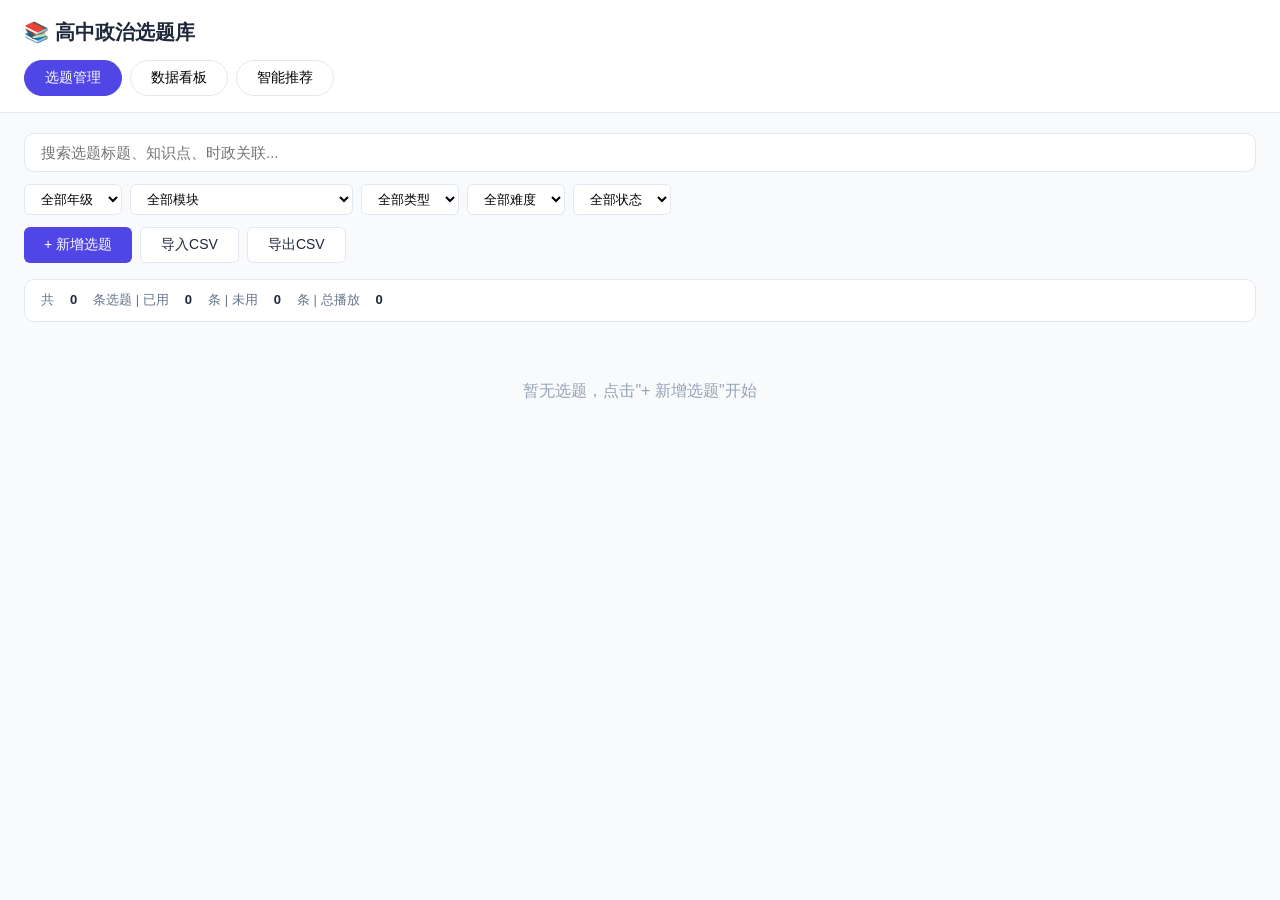
==== index.html @ a786a2d6 "init: 高中政治选题库工具" ====
<!DOCTYPE html>
<html lang="zh-CN">
<head>
<meta charset="UTF-8">
<meta name="viewport" content="width=device-width, initial-scale=1.0">
<title>高中政治选题库</title>
<link rel="stylesheet" href="style.css">
</head>
<body>
<div id="app">
  <header>
    <h1>📚 高中政治选题库</h1>
    <nav>
      <button class="tab active" data-tab="topics">选题管理</button>
      <button class="tab" data-tab="dashboard">数据看板</button>
      <button class="tab" data-tab="recommend">智能推荐</button>
    </nav>
  </header>

  <main>
    <!-- 选题管理 -->
    <section id="topics" class="panel active">
      <div class="toolbar">
        <input type="text" id="searchInput" placeholder="搜索选题标题、知识点、时政关联...">
        <div class="filters">
          <select id="filterGrade"><option value="">全部年级</option><option>高一</option><option>高二</option><option>高三</option><option>通用</option></select>
          <select id="filterModule"><option value="">全部模块</option>
            <option>必修1《中国特色社会主义》</option>
            <option>必修2《经济与社会》</option>
            <option>必修3《政治与法治》</option>
            <option>必修4《哲学与文化》</option>
            <option>选必1《当代国际政治与经济》</option>
            <option>选必2《法律与生活》</option>
            <option>选必3《逻辑与思维》</option>
          </select>
          <select id="filterType"><option value="">全部类型</option><option>时政分析</option><option>知识讲解</option><option>真题解析</option><option>热点评论</option><option>答题技巧</option></select>
          <select id="filterDifficulty"><option value="">全部难度</option><option>基础</option><option>中等</option><option>拔高</option></select>
          <select id="filterStatus"><option value="">全部状态</option><option>未用</option><option>已用</option><option>待更新</option></select>
        </div>
        <div class="actions">
          <button id="btnAdd" class="btn-primary">+ 新增选题</button>
          <button id="btnImport" class="btn-secondary">导入CSV</button>
          <button id="btnExport" class="btn-secondary">导出CSV</button>
          <input type="file" id="fileImport" accept=".csv" hidden>
        </div>
      </div>
      <div class="stats-bar" id="statsBar"></div>
      <div id="topicList"></div>
    </section>

    <!-- 数据看板 -->
    <section id="dashboard" class="panel">
      <div class="dashboard-grid">
        <div class="card" id="cardOverview"><h3>📊 总览</h3><div class="card-body"></div></div>
        <div class="card" id="cardModule"><h3>📖 模块流量排行</h3><div class="card-body"></div></div>
        <div class="card" id="cardType"><h3>🎯 内容类型对比</h3><div class="card-body"></div></div>
        <div class="card" id="cardPlatform"><h3>📱 平台表现对比</h3><div class="card-body"></div></div>
        <div class="card" id="cardDifficulty"><h3>📈 难度与流量</h3><div class="card-body"></div></div>
        <div class="card" id="cardHook"><h3>🎣 Hook类型效果</h3><div class="card-body"></div></div>
        <div class="card" id="cardTime"><h3>⏰ 发布时间分析</h3><div class="card-body"></div></div>
        <div class="card" id="cardKeywords"><h3>🔑 高流量关键词</h3><div class="card-body"></div></div>
      </div>
    </section>

    <!-- 智能推荐 -->
    <section id="recommend" class="panel">
      <div class="recommend-grid">
        <div class="card" id="cardHotModule"><h3>🔥 高潜力方向</h3><div class="card-body"></div></div>
        <div class="card" id="cardUncovered"><h3>🕳️ 未覆盖知识点</h3><div class="card-body"></div></div>
        <div class="card" id="cardRedo"><h3>♻️ 值得翻新的选题</h3><div class="card-body"></div></div>
        <div class="card" id="cardNext"><h3>💡 下一步建议</h3><div class="card-body"></div></div>
      </div>
    </section>
  </main>

  <!-- 新增/编辑弹窗 -->
  <div id="modal" class="modal hidden">
    <div class="modal-content">
      <div class="modal-header">
        <h2 id="modalTitle">新增选题</h2>
        <button id="modalClose">&times;</button>
      </div>
      <form id="topicForm">
        <div class="form-grid">
          <div class="form-group">
            <label>选题标题 *</label>
            <input type="text" name="title" required>
          </div>
          <div class="form-group">
            <label>适用年级</label>
            <select name="grade"><option>高一</option><option>高二</option><option selected>高三</option><option>通用</option></select>
          </div>
          <div class="form-group">
            <label>教材模块</label>
            <select name="module">
              <option>必修1《中国特色社会主义》</option>
              <option>必修2《经济与社会》</option>
              <option>必修3《政治与法治》</option>
              <option>必修4《哲学与文化》</option>
              <option>选必1《当代国际政治与经济》</option>
              <option>选必2《法律与生活》</option>
              <option>选必3《逻辑与思维》</option>
            </select>
          </div>
          <div class="form-group">
            <label>知识点</label>
            <input type="text" name="knowledge" placeholder="多个用分号隔开">
          </div>
          <div class="form-group">
            <label>内容类型</label>
            <select name="contentType"><option>时政分析</option><option>知识讲解</option><option>真题解析</option><option>热点评论</option><option>答题技巧</option></select>
          </div>
          <div class="form-group">
            <label>难度</label>
            <select name="difficulty"><option>基础</option><option selected>中等</option><option>拔高</option></select>
          </div>
          <div class="form-group">
            <label>时政关联</label>
            <input type="text" name="political">
          </div>
          <div class="form-group">
            <label>选题来源</label>
            <select name="source"><option>时政热点</option><option>学生提问</option><option>评论区需求</option><option>真题改编</option><option>同行参考</option><option>其他</option></select>
          </div>
          <div class="form-group">
            <label>视频时长</label>
            <input type="text" name="duration" placeholder="如: 8分钟">
          </div>
          <div class="form-group">
            <label>标题关键词</label>
            <input type="text" name="keywords" placeholder="多个用分号隔开">
          </div>
          <div class="form-group">
            <label>封面类型</label>
            <select name="coverType"><option value="">未定</option><option>文字封面</option><option>人物出镜</option><option>图表</option><option>对比</option></select>
          </div>
          <div class="form-group">
            <label>开头hook</label>
            <select name="hook"><option value="">未定</option><option>提问</option><option>数据</option><option>反常识</option><option>痛点</option><option>悬念</option></select>
          </div>
          <div class="form-group full-width">
            <label>备注</label>
            <textarea name="notes" rows="2"></textarea>
          </div>
        </div>

        <details class="traffic-section">
          <summary>📊 流量数据（发布后填写）</summary>
          <div class="form-group">
            <label>发布日期</label>
            <input type="date" name="publishDate">
          </div>
          <div class="form-group">
            <label>发布时间段</label>
            <input type="text" name="publishTime" placeholder="如: 18:00">
          </div>
          <div class="platform-data">
            <h4>抖音</h4>
            <div class="platform-row">
              <input type="number" name="dy_play" placeholder="播放量">
              <input type="number" name="dy_like" placeholder="点赞">
              <input type="number" name="dy_comment" placeholder="评论">
              <input type="number" name="dy_fav" placeholder="收藏">
              <input type="number" name="dy_share" placeholder="转发">
              <input type="text" name="dy_finish" placeholder="完播率">
            </div>
            <h4>小红书</h4>
            <div class="platform-row">
              <input type="number" name="xhs_play" placeholder="播放量">
              <input type="number" name="xhs_like" placeholder="点赞">
              <input type="number" name="xhs_comment" placeholder="评论">
              <input type="number" name="xhs_fav" placeholder="收藏">
              <input type="number" name="xhs_share" placeholder="转发">
            </div>
            <h4>B站</h4>
            <div class="platform-row">
              <input type="number" name="bili_play" placeholder="播放量">
              <input type="number" name="bili_like" placeholder="点赞">
              <input type="number" name="bili_comment" placeholder="评论">
              <input type="number" name="bili_fav" placeholder="收藏">
              <input type="number" name="bili_share" placeholder="转发">
              <input type="text" name="bili_finish" placeholder="完播率">
            </div>
            <h4>视频号</h4>
            <div class="platform-row">
              <input type="number" name="sph_play" placeholder="播放量">
              <input type="number" name="sph_like" placeholder="点赞">
              <input type="number" name="sph_comment" placeholder="评论">
              <input type="number" name="sph_fav" placeholder="收藏">
              <input type="number" name="sph_share" placeholder="转发">
            </div>
          </div>
          <div class="form-grid">
            <div class="form-group">
              <label>涨粉数</label>
              <input type="number" name="newFollowers">
            </div>
            <div class="form-group">
              <label>流量评级</label>
              <select name="rating"><option value="">未评</option><option>爆款</option><option>良好</option><option>一般</option><option>扑了</option></select>
            </div>
            <div class="form-group full-width">
              <label>流量备注</label>
              <textarea name="trafficNotes" rows="2" placeholder="分析为什么好/差"></textarea>
            </div>
          </div>
        </details>

        <div class="form-actions">
          <button type="button" id="btnDelete" class="btn-danger hidden">删除</button>
          <button type="submit" class="btn-primary">保存</button>
        </div>
      </form>
    </div>
  </div>
</div>
<script src="app.js"></script>
</body>
</html>
---- style.css ----
:root {
  --primary: #4f46e5;
  --primary-light: #818cf8;
  --bg: #f8fafc;
  --card: #ffffff;
  --text: #1e293b;
  --text-light: #64748b;
  --border: #e2e8f0;
  --success: #22c55e;
  --warning: #f59e0b;
  --danger: #ef4444;
  --radius: 10px;
}

* { margin: 0; padding: 0; box-sizing: border-box; }

body {
  font-family: -apple-system, BlinkMacSystemFont, "Segoe UI", "PingFang SC", "Hiragino Sans GB", "Microsoft YaHei", sans-serif;
  background: var(--bg);
  color: var(--text);
  line-height: 1.6;
}

header {
  background: var(--card);
  border-bottom: 1px solid var(--border);
  padding: 16px 24px;
  position: sticky;
  top: 0;
  z-index: 100;
}

header h1 { font-size: 20px; margin-bottom: 12px; }

nav { display: flex; gap: 8px; }

.tab {
  padding: 8px 20px;
  border: 1px solid var(--border);
  background: var(--card);
  border-radius: 20px;
  cursor: pointer;
  font-size: 14px;
  transition: all .2s;
}

.tab.active, .tab:hover {
  background: var(--primary);
  color: white;
  border-color: var(--primary);
}

main { padding: 20px 24px; max-width: 1400px; margin: 0 auto; }

.panel { display: none; }
.panel.active { display: block; }

/* Toolbar */
.toolbar { margin-bottom: 16px; }

#searchInput {
  width: 100%;
  padding: 10px 16px;
  border: 1px solid var(--border);
  border-radius: var(--radius);
  font-size: 15px;
  margin-bottom: 12px;
  outline: none;
}

#searchInput:focus { border-color: var(--primary); box-shadow: 0 0 0 3px rgba(79,70,229,.1); }

.filters {
  display: flex;
  gap: 8px;
  flex-wrap: wrap;
  margin-bottom: 12px;
}

.filters select {
  padding: 6px 12px;
  border: 1px solid var(--border);
  border-radius: 6px;
  font-size: 13px;
  background: white;
}

.actions { display: flex; gap: 8px; }

.btn-primary {
  padding: 8px 20px;
  background: var(--primary);
  color: white;
  border: none;
  border-radius: 6px;
  cursor: pointer;
  font-size: 14px;
}

.btn-primary:hover { background: var(--primary-light); }

.btn-secondary {
  padding: 8px 20px;
  background: white;
  color: var(--text);
  border: 1px solid var(--border);
  border-radius: 6px;
  cursor: pointer;
  font-size: 14px;
}

.btn-danger {
  padding: 8px 20px;
  background: var(--danger);
  color: white;
  border: none;
  border-radius: 6px;
  cursor: pointer;
  font-size: 14px;
}

.stats-bar {
  display: flex;
  gap: 16px;
  padding: 10px 16px;
  background: var(--card);
  border-radius: var(--radius);
  margin-bottom: 16px;
  font-size: 13px;
  color: var(--text-light);
  border: 1px solid var(--border);
}

.stats-bar span { font-weight: 600; color: var(--text); }

/* Topic cards */
.topic-card {
  background: var(--card);
  border: 1px solid var(--border);
  border-radius: var(--radius);
  padding: 16px;
  margin-bottom: 10px;
  cursor: pointer;
  transition: all .2s;
}

.topic-card:hover { border-color: var(--primary-light); box-shadow: 0 2px 8px rgba(0,0,0,.05); }

.topic-header {
  display: flex;
  justify-content: space-between;
  align-items: center;
  margin-bottom: 8px;
}

.topic-id { font-size: 12px; color: var(--text-light); font-family: monospace; }

.topic-title { font-size: 16px; font-weight: 600; }

.topic-tags { display: flex; gap: 6px; flex-wrap: wrap; margin-top: 8px; }

.tag {
  padding: 2px 10px;
  border-radius: 12px;
  font-size: 12px;
  background: #f1f5f9;
  color: var(--text-light);
}

.tag-grade { background: #dbeafe; color: #1d4ed8; }
.tag-module { background: #fef3c7; color: #92400e; }
.tag-type { background: #d1fae5; color: #065f46; }
.tag-difficulty { background: #fce7f3; color: #9d174d; }

.tag-status-未用 { background: #f1f5f9; color: #64748b; }
.tag-status-已用 { background: #d1fae5; color: #065f46; }
.tag-status-待更新 { background: #fef3c7; color: #92400e; }

.topic-traffic {
  display: flex;
  gap: 16px;
  margin-top: 10px;
  font-size: 13px;
  color: var(--text-light);
}

.topic-traffic strong { color: var(--text); }

.rating-爆款 { color: var(--danger); font-weight: 700; }
.rating-良好 { color: var(--success); font-weight: 600; }
.rating-一般 { color: var(--warning); }
.rating-扑了 { color: var(--text-light); }

/* Modal */
.modal {
  position: fixed;
  inset: 0;
  background: rgba(0,0,0,.4);
  display: flex;
  align-items: center;
  justify-content: center;
  z-index: 200;
}

.modal.hidden { display: none; }

.modal-content {
  background: var(--card);
  border-radius: 12px;
  width: 90%;
  max-width: 720px;
  max-height: 90vh;
  overflow-y: auto;
  padding: 24px;
}

.modal-header {
  display: flex;
  justify-content: space-between;
  align-items: center;
  margin-bottom: 20px;
}

.modal-header h2 { font-size: 18px; }

.modal-header button {
  background: none;
  border: none;
  font-size: 24px;
  cursor: pointer;
  color: var(--text-light);
}

.form-grid {
  display: grid;
  grid-template-columns: 1fr 1fr;
  gap: 12px;
}

.form-group { display: flex; flex-direction: column; gap: 4px; }
.form-group.full-width { grid-column: 1 / -1; }

.form-group label { font-size: 13px; font-weight: 500; color: var(--text-light); }

.form-group input,
.form-group select,
.form-group textarea {
  padding: 8px 12px;
  border: 1px solid var(--border);
  border-radius: 6px;
  font-size: 14px;
  font-family: inherit;
}

.form-group input:focus,
.form-group select:focus,
.form-group textarea:focus {
  outline: none;
  border-color: var(--primary);
}

.traffic-section {
  margin-top: 16px;
  border: 1px solid var(--border);
  border-radius: var(--radius);
  padding: 12px 16px;
}

.traffic-section summary {
  cursor: pointer;
  font-weight: 600;
  font-size: 14px;
}

.platform-data { margin-top: 12px; }
.platform-data h4 { font-size: 13px; color: var(--text-light); margin: 10px 0 6px; }

.platform-row {
  display: grid;
  grid-template-columns: repeat(auto-fill, minmax(100px, 1fr));
  gap: 6px;
}

.platform-row input {
  padding: 6px 8px;
  border: 1px solid var(--border);
  border-radius: 6px;
  font-size: 13px;
}

.form-actions {
  display: flex;
  justify-content: space-between;
  margin-top: 20px;
}

/* Dashboard */
.dashboard-grid {
  display: grid;
  grid-template-columns: repeat(auto-fill, minmax(340px, 1fr));
  gap: 16px;
}

.card {
  background: var(--card);
  border: 1px solid var(--border);
  border-radius: var(--radius);
  padding: 20px;
}

.card h3 { font-size: 15px; margin-bottom: 12px; }
.card-body { font-size: 14px; }

.bar-row {
  display: flex;
  align-items: center;
  gap: 8px;
  margin-bottom: 8px;
}

.bar-label { width: 120px; font-size: 13px; text-align: right; flex-shrink: 0; overflow: hidden; text-overflow: ellipsis; white-space: nowrap; }

.bar-track { flex: 1; height: 22px; background: #f1f5f9; border-radius: 4px; overflow: hidden; }

.bar-fill { height: 100%; background: var(--primary); border-radius: 4px; display: flex; align-items: center; padding-left: 6px; font-size: 11px; color: white; min-width: 30px; transition: width .3s; }

.bar-value { width: 60px; font-size: 13px; text-align: right; }

.overview-num { font-size: 28px; font-weight: 700; color: var(--primary); }
.overview-label { font-size: 13px; color: var(--text-light); }
.overview-grid { display: grid; grid-template-columns: repeat(3, 1fr); gap: 12px; text-align: center; }

/* Recommend */
.recommend-grid {
  display: grid;
  grid-template-columns: repeat(auto-fill, minmax(340px, 1fr));
  gap: 16px;
}

.rec-item {
  padding: 10px 0;
  border-bottom: 1px solid var(--border);
  font-size: 14px;
}

.rec-item:last-child { border-bottom: none; }
.rec-reason { font-size: 12px; color: var(--text-light); margin-top: 2px; }

/* Responsive */
@media (max-width: 640px) {
  .form-grid { grid-template-columns: 1fr; }
  .dashboard-grid, .recommend-grid { grid-template-columns: 1fr; }
  .filters { flex-direction: column; }
  .platform-row { grid-template-columns: repeat(3, 1fr); }
}
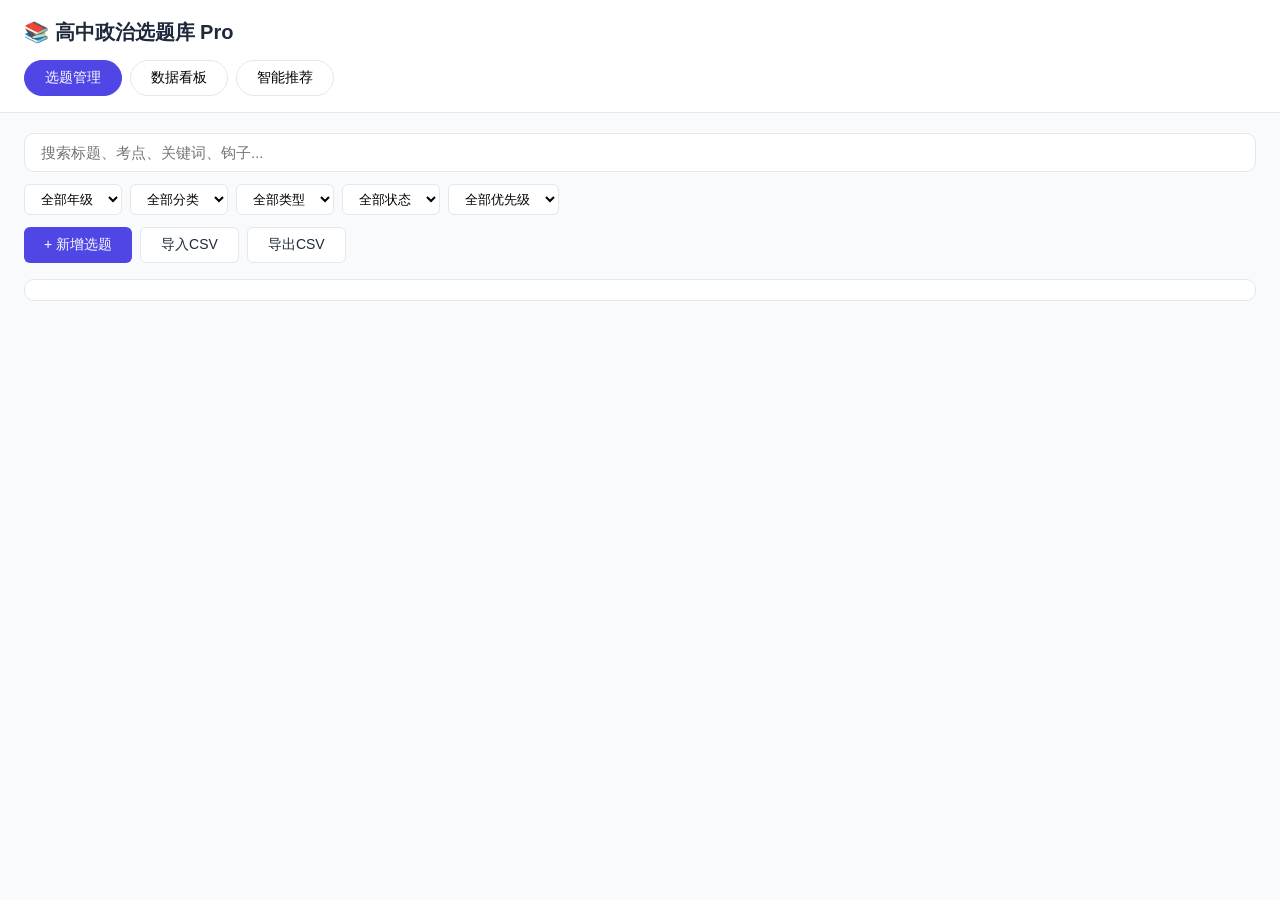
==== commit 04162022: "feat: 升级为专业版选题库，支持完整内容策划+转化追踪" ====
--- a/index.html
+++ b/index.html
@@ -3,13 +3,13 @@
 <head>
 <meta charset="UTF-8">
 <meta name="viewport" content="width=device-width, initial-scale=1.0">
-<title>高中政治选题库</title>
+<title>高中政治选题库 Pro</title>
 <link rel="stylesheet" href="style.css">
 </head>
 <body>
 <div id="app">
   <header>
-    <h1>📚 高中政治选题库</h1>
+    <h1>📚 高中政治选题库 Pro</h1>
     <nav>
       <button class="tab active" data-tab="topics">选题管理</button>
       <button class="tab" data-tab="dashboard">数据看板</button>
@@ -21,21 +21,13 @@
     <!-- 选题管理 -->
     <section id="topics" class="panel active">
       <div class="toolbar">
-        <input type="text" id="searchInput" placeholder="搜索选题标题、知识点、时政关联...">
+        <input type="text" id="searchInput" placeholder="搜索标题、考点、关键词、钩子...">
         <div class="filters">
           <select id="filterGrade"><option value="">全部年级</option><option>高一</option><option>高二</option><option>高三</option><option>通用</option></select>
-          <select id="filterModule"><option value="">全部模块</option>
-            <option>必修1《中国特色社会主义》</option>
-            <option>必修2《经济与社会》</option>
-            <option>必修3《政治与法治》</option>
-            <option>必修4《哲学与文化》</option>
-            <option>选必1《当代国际政治与经济》</option>
-            <option>选必2《法律与生活》</option>
-            <option>选必3《逻辑与思维》</option>
-          </select>
-          <select id="filterType"><option value="">全部类型</option><option>时政分析</option><option>知识讲解</option><option>真题解析</option><option>热点评论</option><option>答题技巧</option></select>
-          <select id="filterDifficulty"><option value="">全部难度</option><option>基础</option><option>中等</option><option>拔高</option></select>
-          <select id="filterStatus"><option value="">全部状态</option><option>未用</option><option>已用</option><option>待更新</option></select>
+          <select id="filterCategory"><option value="">全部分类</option></select>
+          <select id="filterType"><option value="">全部类型</option></select>
+          <select id="filterStatus"><option value="">全部状态</option><option>待策划</option><option>待拍摄</option><option>拍摄中</option><option>待发布</option><option>已发布</option></select>
+          <select id="filterPriority"><option value="">全部优先级</option><option value="high">高(8-10)</option><option value="mid">中(5-7)</option><option value="low">低(1-4)</option></select>
         </div>
         <div class="actions">
           <button id="btnAdd" class="btn-primary">+ 新增选题</button>
@@ -52,12 +44,12 @@
     <section id="dashboard" class="panel">
       <div class="dashboard-grid">
         <div class="card" id="cardOverview"><h3>📊 总览</h3><div class="card-body"></div></div>
-        <div class="card" id="cardModule"><h3>📖 模块流量排行</h3><div class="card-body"></div></div>
+        <div class="card" id="cardCategory"><h3>📖 分类流量排行</h3><div class="card-body"></div></div>
         <div class="card" id="cardType"><h3>🎯 内容类型对比</h3><div class="card-body"></div></div>
-        <div class="card" id="cardPlatform"><h3>📱 平台表现对比</h3><div class="card-body"></div></div>
-        <div class="card" id="cardDifficulty"><h3>📈 难度与流量</h3><div class="card-body"></div></div>
-        <div class="card" id="cardHook"><h3>🎣 Hook类型效果</h3><div class="card-body"></div></div>
+        <div class="card" id="cardChannel"><h3>📱 发布渠道分析</h3><div class="card-body"></div></div>
+        <div class="card" id="cardHook"><h3>🎣 钩子效果分析</h3><div class="card-body"></div></div>
         <div class="card" id="cardTime"><h3>⏰ 发布时间分析</h3><div class="card-body"></div></div>
+        <div class="card" id="cardConversion"><h3>💰 转化漏斗</h3><div class="card-body"></div></div>
         <div class="card" id="cardKeywords"><h3>🔑 高流量关键词</h3><div class="card-body"></div></div>
       </div>
     </section>
@@ -65,15 +57,15 @@
     <!-- 智能推荐 -->
     <section id="recommend" class="panel">
       <div class="recommend-grid">
-        <div class="card" id="cardHotModule"><h3>🔥 高潜力方向</h3><div class="card-body"></div></div>
-        <div class="card" id="cardUncovered"><h3>🕳️ 未覆盖知识点</h3><div class="card-body"></div></div>
-        <div class="card" id="cardRedo"><h3>♻️ 值得翻新的选题</h3><div class="card-body"></div></div>
+        <div class="card" id="cardHotDir"><h3>🔥 高潜力方向</h3><div class="card-body"></div></div>
+        <div class="card" id="cardUncovered"><h3>🕳️ 未覆盖考点</h3><div class="card-body"></div></div>
+        <div class="card" id="cardRedo"><h3>♻️ 值得翻新</h3><div class="card-body"></div></div>
         <div class="card" id="cardNext"><h3>💡 下一步建议</h3><div class="card-body"></div></div>
       </div>
     </section>
   </main>
 
-  <!-- 新增/编辑弹窗 -->
+  <!-- 弹窗 -->
   <div id="modal" class="modal hidden">
     <div class="modal-content">
       <div class="modal-header">
@@ -81,130 +73,90 @@
         <button id="modalClose">&times;</button>
       </div>
       <form id="topicForm">
-        <div class="form-grid">
-          <div class="form-group">
-            <label>选题标题 *</label>
-            <input type="text" name="title" required>
-          </div>
-          <div class="form-group">
-            <label>适用年级</label>
-            <select name="grade"><option>高一</option><option>高二</option><option selected>高三</option><option>通用</option></select>
-          </div>
-          <div class="form-group">
-            <label>教材模块</label>
-            <select name="module">
-              <option>必修1《中国特色社会主义》</option>
-              <option>必修2《经济与社会》</option>
-              <option>必修3《政治与法治》</option>
-              <option>必修4《哲学与文化》</option>
-              <option>选必1《当代国际政治与经济》</option>
-              <option>选必2《法律与生活》</option>
-              <option>选必3《逻辑与思维》</option>
-            </select>
-          </div>
-          <div class="form-group">
-            <label>知识点</label>
-            <input type="text" name="knowledge" placeholder="多个用分号隔开">
-          </div>
-          <div class="form-group">
-            <label>内容类型</label>
-            <select name="contentType"><option>时政分析</option><option>知识讲解</option><option>真题解析</option><option>热点评论</option><option>答题技巧</option></select>
-          </div>
-          <div class="form-group">
-            <label>难度</label>
-            <select name="difficulty"><option>基础</option><option selected>中等</option><option>拔高</option></select>
-          </div>
-          <div class="form-group">
-            <label>时政关联</label>
-            <input type="text" name="political">
-          </div>
-          <div class="form-group">
-            <label>选题来源</label>
-            <select name="source"><option>时政热点</option><option>学生提问</option><option>评论区需求</option><option>真题改编</option><option>同行参考</option><option>其他</option></select>
-          </div>
-          <div class="form-group">
-            <label>视频时长</label>
-            <input type="text" name="duration" placeholder="如: 8分钟">
-          </div>
-          <div class="form-group">
-            <label>标题关键词</label>
-            <input type="text" name="keywords" placeholder="多个用分号隔开">
-          </div>
-          <div class="form-group">
-            <label>封面类型</label>
-            <select name="coverType"><option value="">未定</option><option>文字封面</option><option>人物出镜</option><option>图表</option><option>对比</option></select>
-          </div>
-          <div class="form-group">
-            <label>开头hook</label>
-            <select name="hook"><option value="">未定</option><option>提问</option><option>数据</option><option>反常识</option><option>痛点</option><option>悬念</option></select>
-          </div>
-          <div class="form-group full-width">
-            <label>备注</label>
-            <textarea name="notes" rows="2"></textarea>
+        <div class="form-tabs">
+          <button type="button" class="ftab active" data-ftab="basic">基本信息</button>
+          <button type="button" class="ftab" data-ftab="content">内容策划</button>
+          <button type="button" class="ftab" data-ftab="publish">发布信息</button>
+          <button type="button" class="ftab" data-ftab="traffic">流量数据</button>
+          <button type="button" class="ftab" data-ftab="review">复盘</button>
+        </div>
+
+        <!-- 基本信息 -->
+        <div class="ftab-panel active" id="ftab-basic">
+          <div class="form-grid">
+            <div class="form-group full-width"><label>选题标题 *</label><input type="text" name="title" required></div>
+            <div class="form-group"><label>系列/栏目</label><input type="text" name="series"></div>
+            <div class="form-group"><label>一级分类（母题）</label><input type="text" name="category1"></div>
+            <div class="form-group"><label>二级分类（内容类型）</label><input type="text" name="category2"></div>
+            <div class="form-group"><label>题型</label><input type="text" name="questionType"></div>
+            <div class="form-group"><label>对应考点/章节</label><input type="text" name="examPoint"></div>
+            <div class="form-group"><label>关键词标签</label><input type="text" name="keywords" placeholder="3-5个，逗号隔开"></div>
+            <div class="form-group"><label>目标年级/人群</label><select name="grade"><option>高一</option><option>高二</option><option selected>高三</option><option>通用</option></select></div>
+            <div class="form-group"><label>优先级(1-10)</label><input type="number" name="priority" min="1" max="10" value="5"></div>
+            <div class="form-group"><label>制作状态</label><select name="status"><option>待策划</option><option>待拍摄</option><option>拍摄中</option><option>待发布</option><option>已发布</option></select></div>
+            <div class="form-group"><label>负责人</label><input type="text" name="owner"></div>
+            <div class="form-group"><label>计划拍摄日</label><input type="date" name="planShootDate"></div>
+            <div class="form-group"><label>计划发布日期</label><input type="date" name="planPublishDate"></div>
           </div>
         </div>
 
-        <details class="traffic-section">
-          <summary>📊 流量数据（发布后填写）</summary>
-          <div class="form-group">
-            <label>发布日期</label>
-            <input type="date" name="publishDate">
+        <!-- 内容策划 -->
+        <div class="ftab-panel" id="ftab-content">
+          <div class="form-grid">
+            <div class="form-group full-width"><label>场景/触发</label><input type="text" name="scene" placeholder="学生什么时候会搜这个"></div>
+            <div class="form-group full-width"><label>核心矛盾（他们卡在哪）</label><textarea name="coreProblem" rows="2"></textarea></div>
+            <div class="form-group full-width"><label>价值承诺（看完收获）</label><textarea name="valuePromise" rows="2"></textarea></div>
+            <div class="form-group full-width"><label>钩子一句话（前3秒）</label><input type="text" name="hook"></div>
+            <div class="form-group full-width"><label>结构大纲（3点）</label><textarea name="outline" rows="3" placeholder="1. xxx&#10;2. xxx&#10;3. xxx"></textarea></div>
+            <div class="form-group full-width"><label>例题/案例来源</label><input type="text" name="caseSource"></div>
+            <div class="form-group full-width"><label>你提供的解法（一句话）</label><input type="text" name="solution"></div>
+            <div class="form-group full-width"><label>可抄模板/关键句</label><textarea name="templateSentence" rows="2"></textarea></div>
+            <div class="form-group"><label>资料钩子（领什么）</label><input type="text" name="materialHook"></div>
+            <div class="form-group"><label>转化动作（评论/私信关键词）</label><input type="text" name="conversionAction"></div>
+            <div class="form-group full-width"><label>产品承接（试听/课包/1v1）</label><input type="text" name="productLink"></div>
           </div>
-          <div class="form-group">
-            <label>发布时间段</label>
-            <input type="text" name="publishTime" placeholder="如: 18:00">
+        </div>
+
+        <!-- 发布信息 -->
+        <div class="ftab-panel" id="ftab-publish">
+          <div class="form-grid">
+            <div class="form-group"><label>实际发布日期</label><input type="date" name="publishDate"></div>
+            <div class="form-group"><label>发布渠道</label><input type="text" name="channel" placeholder="抖音/小红书/B站/视频号"></div>
+            <div class="form-group"><label>发布时间段</label><input type="text" name="publishTime" placeholder="如 21:00"></div>
+            <div class="form-group"><label>时长（秒）</label><input type="number" name="duration"></div>
+            <div class="form-group"><label>封面6字大字</label><input type="text" name="coverTitle" maxlength="8"></div>
+            <div class="form-group"><label>封面副标题（12字）</label><input type="text" name="coverSub" maxlength="15"></div>
+            <div class="form-group full-width"><label>标题A</label><input type="text" name="titleA"></div>
+            <div class="form-group full-width"><label>标题B</label><input type="text" name="titleB"></div>
+            <div class="form-group full-width"><label>标题C</label><input type="text" name="titleC"></div>
+            <div class="form-group full-width"><label>发布链接</label><input type="text" name="publishUrl"></div>
           </div>
-          <div class="platform-data">
-            <h4>抖音</h4>
-            <div class="platform-row">
-              <input type="number" name="dy_play" placeholder="播放量">
-              <input type="number" name="dy_like" placeholder="点赞">
-              <input type="number" name="dy_comment" placeholder="评论">
-              <input type="number" name="dy_fav" placeholder="收藏">
-              <input type="number" name="dy_share" placeholder="转发">
-              <input type="text" name="dy_finish" placeholder="完播率">
-            </div>
-            <h4>小红书</h4>
-            <div class="platform-row">
-              <input type="number" name="xhs_play" placeholder="播放量">
-              <input type="number" name="xhs_like" placeholder="点赞">
-              <input type="number" name="xhs_comment" placeholder="评论">
-              <input type="number" name="xhs_fav" placeholder="收藏">
-              <input type="number" name="xhs_share" placeholder="转发">
-            </div>
-            <h4>B站</h4>
-            <div class="platform-row">
-              <input type="number" name="bili_play" placeholder="播放量">
-              <input type="number" name="bili_like" placeholder="点赞">
-              <input type="number" name="bili_comment" placeholder="评论">
-              <input type="number" name="bili_fav" placeholder="收藏">
-              <input type="number" name="bili_share" placeholder="转发">
-              <input type="text" name="bili_finish" placeholder="完播率">
-            </div>
-            <h4>视频号</h4>
-            <div class="platform-row">
-              <input type="number" name="sph_play" placeholder="播放量">
-              <input type="number" name="sph_like" placeholder="点赞">
-              <input type="number" name="sph_comment" placeholder="评论">
-              <input type="number" name="sph_fav" placeholder="收藏">
-              <input type="number" name="sph_share" placeholder="转发">
-            </div>
+        </div>
+
+        <!-- 流量数据 -->
+        <div class="ftab-panel" id="ftab-traffic">
+          <div class="form-grid">
+            <div class="form-group"><label>播放量</label><input type="number" name="views"></div>
+            <div class="form-group"><label>完播率</label><input type="text" name="finishRate" placeholder="如 42%"></div>
+            <div class="form-group"><label>平均观看时长（秒）</label><input type="number" name="avgWatch"></div>
+            <div class="form-group"><label>点赞数</label><input type="number" name="likes"></div>
+            <div class="form-group"><label>收藏数</label><input type="number" name="favs"></div>
+            <div class="form-group"><label>评论数</label><input type="number" name="comments"></div>
+            <div class="form-group"><label>转发数</label><input type="number" name="shares"></div>
+            <div class="form-group"><label>私信/咨询数</label><input type="number" name="inquiries"></div>
+            <div class="form-group full-width"><label>转化结果（加微/报名/成交）</label><input type="text" name="conversionResult"></div>
           </div>
+        </div>
+
+        <!-- 复盘 -->
+        <div class="ftab-panel" id="ftab-review">
           <div class="form-grid">
-            <div class="form-group">
-              <label>涨粉数</label>
-              <input type="number" name="newFollowers">
-            </div>
-            <div class="form-group">
-              <label>流量评级</label>
-              <select name="rating"><option value="">未评</option><option>爆款</option><option>良好</option><option>一般</option><option>扑了</option></select>
-            </div>
-            <div class="form-group full-width">
-              <label>流量备注</label>
-              <textarea name="trafficNotes" rows="2" placeholder="分析为什么好/差"></textarea>
-            </div>
+            <div class="form-group full-width"><label>评论区高频问题</label><textarea name="topComments" rows="3"></textarea></div>
+            <div class="form-group full-width"><label>复盘要点（为什么好/差）</label><textarea name="reviewNotes" rows="3"></textarea></div>
+            <div class="form-group full-width"><label>下一条延伸选题</label><input type="text" name="nextTopic"></div>
+            <div class="form-group full-width"><label>下次优化动作（1句话）</label><input type="text" name="nextAction"></div>
           </div>
-        </details>
+        </div>
 
         <div class="form-actions">
           <button type="button" id="btnDelete" class="btn-danger hidden">删除</button>
--- a/style.css
+++ b/style.css
@@ -31,7 +31,6 @@
 }
 
 header h1 { font-size: 20px; margin-bottom: 12px; }
-
 nav { display: flex; gap: 8px; }
 
 .tab {
@@ -51,7 +50,6 @@
 }
 
 main { padding: 20px 24px; max-width: 1400px; margin: 0 auto; }
-
 .panel { display: none; }
 .panel.active { display: block; }
 
@@ -70,12 +68,7 @@
 
 #searchInput:focus { border-color: var(--primary); box-shadow: 0 0 0 3px rgba(79,70,229,.1); }
 
-.filters {
-  display: flex;
-  gap: 8px;
-  flex-wrap: wrap;
-  margin-bottom: 12px;
-}
+.filters { display: flex; gap: 8px; flex-wrap: wrap; margin-bottom: 12px; }
 
 .filters select {
   padding: 6px 12px;
@@ -96,7 +89,6 @@
   cursor: pointer;
   font-size: 14px;
 }
-
 .btn-primary:hover { background: var(--primary-light); }
 
 .btn-secondary {
@@ -120,17 +112,11 @@
 }
 
 .stats-bar {
-  display: flex;
-  gap: 16px;
-  padding: 10px 16px;
-  background: var(--card);
-  border-radius: var(--radius);
-  margin-bottom: 16px;
-  font-size: 13px;
-  color: var(--text-light);
-  border: 1px solid var(--border);
-}
-
+  display: flex; gap: 16px; padding: 10px 16px;
+  background: var(--card); border-radius: var(--radius);
+  margin-bottom: 16px; font-size: 13px; color: var(--text-light);
+  border: 1px solid var(--border); flex-wrap: wrap;
+}
 .stats-bar span { font-weight: 600; color: var(--text); }
 
 /* Topic cards */
@@ -143,213 +129,104 @@
   cursor: pointer;
   transition: all .2s;
 }
-
 .topic-card:hover { border-color: var(--primary-light); box-shadow: 0 2px 8px rgba(0,0,0,.05); }
 
-.topic-header {
-  display: flex;
-  justify-content: space-between;
-  align-items: center;
-  margin-bottom: 8px;
-}
-
+.topic-header { display: flex; justify-content: space-between; align-items: center; margin-bottom: 8px; }
 .topic-id { font-size: 12px; color: var(--text-light); font-family: monospace; }
-
-.topic-title { font-size: 16px; font-weight: 600; }
+.topic-title { font-size: 16px; font-weight: 600; flex: 1; }
+.topic-priority {
+  display: inline-block; width: 24px; height: 24px; border-radius: 50%;
+  text-align: center; line-height: 24px; font-size: 12px; font-weight: 700; color: white; margin-left: 8px;
+}
+.priority-high { background: var(--danger); }
+.priority-mid { background: var(--warning); }
+.priority-low { background: #94a3b8; }
 
 .topic-tags { display: flex; gap: 6px; flex-wrap: wrap; margin-top: 8px; }
 
-.tag {
-  padding: 2px 10px;
-  border-radius: 12px;
-  font-size: 12px;
-  background: #f1f5f9;
-  color: var(--text-light);
-}
-
+.tag { padding: 2px 10px; border-radius: 12px; font-size: 12px; background: #f1f5f9; color: var(--text-light); }
 .tag-grade { background: #dbeafe; color: #1d4ed8; }
-.tag-module { background: #fef3c7; color: #92400e; }
-.tag-type { background: #d1fae5; color: #065f46; }
-.tag-difficulty { background: #fce7f3; color: #9d174d; }
-
-.tag-status-未用 { background: #f1f5f9; color: #64748b; }
-.tag-status-已用 { background: #d1fae5; color: #065f46; }
-.tag-status-待更新 { background: #fef3c7; color: #92400e; }
-
-.topic-traffic {
-  display: flex;
-  gap: 16px;
-  margin-top: 10px;
-  font-size: 13px;
-  color: var(--text-light);
-}
-
+.tag-cat1 { background: #fef3c7; color: #92400e; }
+.tag-cat2 { background: #d1fae5; color: #065f46; }
+.tag-status { background: #f3e8ff; color: #7c3aed; }
+
+.topic-hook { font-size: 13px; color: #7c3aed; margin-top: 6px; font-style: italic; }
+.topic-meta { font-size: 13px; color: var(--text-light); margin-top: 4px; }
+
+.topic-traffic { display: flex; gap: 16px; margin-top: 10px; font-size: 13px; color: var(--text-light); }
 .topic-traffic strong { color: var(--text); }
 
-.rating-爆款 { color: var(--danger); font-weight: 700; }
-.rating-良好 { color: var(--success); font-weight: 600; }
-.rating-一般 { color: var(--warning); }
-.rating-扑了 { color: var(--text-light); }
-
 /* Modal */
-.modal {
-  position: fixed;
-  inset: 0;
-  background: rgba(0,0,0,.4);
-  display: flex;
-  align-items: center;
-  justify-content: center;
-  z-index: 200;
-}
-
+.modal { position: fixed; inset: 0; background: rgba(0,0,0,.4); display: flex; align-items: center; justify-content: center; z-index: 200; }
 .modal.hidden { display: none; }
 
 .modal-content {
-  background: var(--card);
-  border-radius: 12px;
-  width: 90%;
-  max-width: 720px;
-  max-height: 90vh;
-  overflow-y: auto;
-  padding: 24px;
-}
-
-.modal-header {
-  display: flex;
-  justify-content: space-between;
-  align-items: center;
-  margin-bottom: 20px;
-}
-
+  background: var(--card); border-radius: 12px;
+  width: 90%; max-width: 760px; max-height: 90vh; overflow-y: auto; padding: 24px;
+}
+
+.modal-header { display: flex; justify-content: space-between; align-items: center; margin-bottom: 16px; }
 .modal-header h2 { font-size: 18px; }
-
-.modal-header button {
-  background: none;
-  border: none;
-  font-size: 24px;
-  cursor: pointer;
-  color: var(--text-light);
-}
-
-.form-grid {
-  display: grid;
-  grid-template-columns: 1fr 1fr;
-  gap: 12px;
-}
-
+.modal-header button { background: none; border: none; font-size: 24px; cursor: pointer; color: var(--text-light); }
+
+/* Form tabs */
+.form-tabs { display: flex; gap: 4px; margin-bottom: 16px; border-bottom: 1px solid var(--border); padding-bottom: 8px; flex-wrap: wrap; }
+
+.ftab {
+  padding: 6px 14px; border: 1px solid var(--border); background: var(--bg);
+  border-radius: 6px 6px 0 0; cursor: pointer; font-size: 13px;
+}
+.ftab.active { background: var(--primary); color: white; border-color: var(--primary); }
+
+.ftab-panel { display: none; }
+.ftab-panel.active { display: block; }
+
+.form-grid { display: grid; grid-template-columns: 1fr 1fr; gap: 12px; }
 .form-group { display: flex; flex-direction: column; gap: 4px; }
 .form-group.full-width { grid-column: 1 / -1; }
-
 .form-group label { font-size: 13px; font-weight: 500; color: var(--text-light); }
 
-.form-group input,
-.form-group select,
-.form-group textarea {
-  padding: 8px 12px;
-  border: 1px solid var(--border);
-  border-radius: 6px;
-  font-size: 14px;
-  font-family: inherit;
-}
-
-.form-group input:focus,
-.form-group select:focus,
-.form-group textarea:focus {
-  outline: none;
-  border-color: var(--primary);
-}
-
-.traffic-section {
-  margin-top: 16px;
-  border: 1px solid var(--border);
-  border-radius: var(--radius);
-  padding: 12px 16px;
-}
-
-.traffic-section summary {
-  cursor: pointer;
-  font-weight: 600;
-  font-size: 14px;
-}
-
-.platform-data { margin-top: 12px; }
-.platform-data h4 { font-size: 13px; color: var(--text-light); margin: 10px 0 6px; }
-
-.platform-row {
-  display: grid;
-  grid-template-columns: repeat(auto-fill, minmax(100px, 1fr));
-  gap: 6px;
-}
-
-.platform-row input {
-  padding: 6px 8px;
-  border: 1px solid var(--border);
-  border-radius: 6px;
-  font-size: 13px;
-}
-
-.form-actions {
-  display: flex;
-  justify-content: space-between;
-  margin-top: 20px;
-}
+.form-group input, .form-group select, .form-group textarea {
+  padding: 8px 12px; border: 1px solid var(--border); border-radius: 6px; font-size: 14px; font-family: inherit;
+}
+.form-group input:focus, .form-group select:focus, .form-group textarea:focus {
+  outline: none; border-color: var(--primary);
+}
+
+.form-actions { display: flex; justify-content: space-between; margin-top: 20px; }
 
 /* Dashboard */
-.dashboard-grid {
-  display: grid;
-  grid-template-columns: repeat(auto-fill, minmax(340px, 1fr));
-  gap: 16px;
-}
-
-.card {
-  background: var(--card);
-  border: 1px solid var(--border);
-  border-radius: var(--radius);
-  padding: 20px;
-}
-
+.dashboard-grid { display: grid; grid-template-columns: repeat(auto-fill, minmax(340px, 1fr)); gap: 16px; }
+
+.card { background: var(--card); border: 1px solid var(--border); border-radius: var(--radius); padding: 20px; }
 .card h3 { font-size: 15px; margin-bottom: 12px; }
 .card-body { font-size: 14px; }
 
-.bar-row {
-  display: flex;
-  align-items: center;
-  gap: 8px;
-  margin-bottom: 8px;
-}
-
+.bar-row { display: flex; align-items: center; gap: 8px; margin-bottom: 8px; }
 .bar-label { width: 120px; font-size: 13px; text-align: right; flex-shrink: 0; overflow: hidden; text-overflow: ellipsis; white-space: nowrap; }
-
 .bar-track { flex: 1; height: 22px; background: #f1f5f9; border-radius: 4px; overflow: hidden; }
-
 .bar-fill { height: 100%; background: var(--primary); border-radius: 4px; display: flex; align-items: center; padding-left: 6px; font-size: 11px; color: white; min-width: 30px; transition: width .3s; }
-
-.bar-value { width: 60px; font-size: 13px; text-align: right; }
+.bar-value { width: 80px; font-size: 13px; text-align: right; }
 
 .overview-num { font-size: 28px; font-weight: 700; color: var(--primary); }
 .overview-label { font-size: 13px; color: var(--text-light); }
 .overview-grid { display: grid; grid-template-columns: repeat(3, 1fr); gap: 12px; text-align: center; }
 
-/* Recommend */
-.recommend-grid {
-  display: grid;
-  grid-template-columns: repeat(auto-fill, minmax(340px, 1fr));
-  gap: 16px;
-}
-
-.rec-item {
-  padding: 10px 0;
-  border-bottom: 1px solid var(--border);
-  font-size: 14px;
-}
-
+.recommend-grid { display: grid; grid-template-columns: repeat(auto-fill, minmax(340px, 1fr)); gap: 16px; }
+.rec-item { padding: 10px 0; border-bottom: 1px solid var(--border); font-size: 14px; }
 .rec-item:last-child { border-bottom: none; }
 .rec-reason { font-size: 12px; color: var(--text-light); margin-top: 2px; }
 
-/* Responsive */
+/* Funnel */
+.funnel-step { display: flex; align-items: center; gap: 8px; margin-bottom: 6px; }
+.funnel-bar { height: 28px; background: var(--primary); border-radius: 4px; display: flex; align-items: center; padding-left: 8px; color: white; font-size: 12px; transition: width .3s; }
+.funnel-label { font-size: 13px; width: 80px; text-align: right; }
+.funnel-value { font-size: 13px; width: 60px; }
+
 @media (max-width: 640px) {
   .form-grid { grid-template-columns: 1fr; }
   .dashboard-grid, .recommend-grid { grid-template-columns: 1fr; }
   .filters { flex-direction: column; }
-  .platform-row { grid-template-columns: repeat(3, 1fr); }
-}
+  .form-tabs { gap: 2px; }
+  .ftab { font-size: 12px; padding: 4px 8px; }
+}
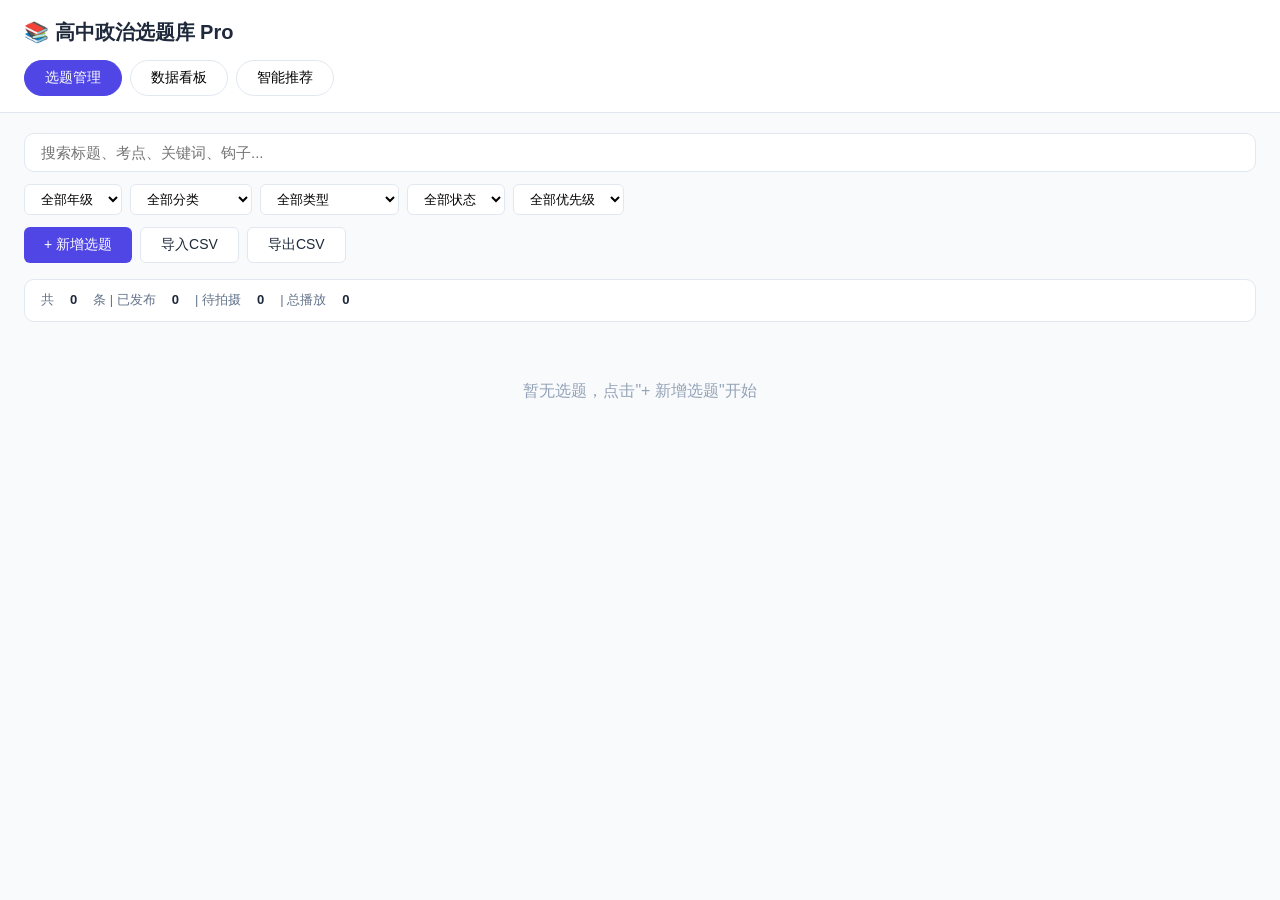
==== commit d4bb6f16: "feat: 添加四大分类体系+联动二级分类+数据看板+智能推荐" ====
--- a/index.html
+++ b/index.html
@@ -24,8 +24,28 @@
         <input type="text" id="searchInput" placeholder="搜索标题、考点、关键词、钩子...">
         <div class="filters">
           <select id="filterGrade"><option value="">全部年级</option><option>高一</option><option>高二</option><option>高三</option><option>通用</option></select>
-          <select id="filterCategory"><option value="">全部分类</option></select>
-          <select id="filterType"><option value="">全部类型</option></select>
+          <select id="filterCategory"><option value="">全部分类</option>
+            <option>1.流量获客类</option>
+            <option>2.信任建立类</option>
+            <option>3.变现转化类</option>
+            <option>4.辅助选题</option>
+          </select>
+          <select id="filterType"><option value="">全部类型</option>
+            <option>a.热点政治解读</option>
+            <option>b.学科价值重塑</option>
+            <option>c.考试避坑指南</option>
+            <option>d.学习方法论</option>
+            <option>a.干货知识拆解</option>
+            <option>b.真题逻辑复盘</option>
+            <option>c.备考进度规划</option>
+            <option>d.作业/试卷点评</option>
+            <option>a.课程精华片段</option>
+            <option>b.学员反馈见证</option>
+            <option>c.课程大纲解读</option>
+            <option>d.限时变现活动</option>
+            <option>a.教师日常生活</option>
+            <option>b.教育观念碰撞</option>
+          </select>
           <select id="filterStatus"><option value="">全部状态</option><option>待策划</option><option>待拍摄</option><option>拍摄中</option><option>待发布</option><option>已发布</option></select>
           <select id="filterPriority"><option value="">全部优先级</option><option value="high">高(8-10)</option><option value="mid">中(5-7)</option><option value="low">低(1-4)</option></select>
         </div>
@@ -86,8 +106,16 @@
           <div class="form-grid">
             <div class="form-group full-width"><label>选题标题 *</label><input type="text" name="title" required></div>
             <div class="form-group"><label>系列/栏目</label><input type="text" name="series"></div>
-            <div class="form-group"><label>一级分类（母题）</label><input type="text" name="category1"></div>
-            <div class="form-group"><label>二级分类（内容类型）</label><input type="text" name="category2"></div>
+            <div class="form-group"><label>一级分类（母题）</label><select name="category1">
+              <option value="">请选择</option>
+              <option>1.流量获客类</option>
+              <option>2.信任建立类</option>
+              <option>3.变现转化类</option>
+              <option>4.辅助选题</option>
+            </select></div>
+            <div class="form-group"><label>二级分类（内容类型）</label><select name="category2" id="category2Select">
+              <option value="">请选择</option>
+            </select></div>
             <div class="form-group"><label>题型</label><input type="text" name="questionType"></div>
             <div class="form-group"><label>对应考点/章节</label><input type="text" name="examPoint"></div>
             <div class="form-group"><label>关键词标签</label><input type="text" name="keywords" placeholder="3-5个，逗号隔开"></div>
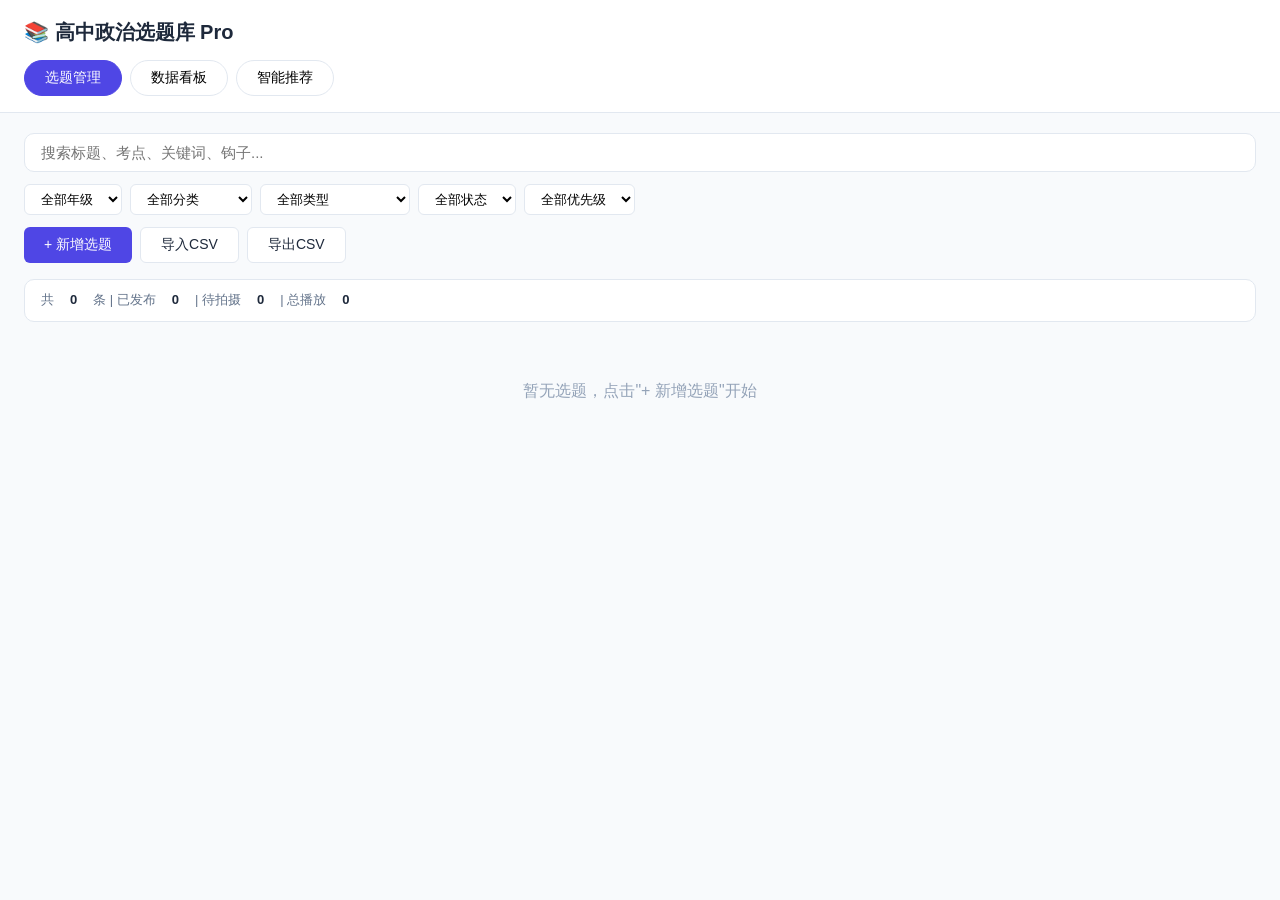
==== commit d2ad6953: "fix: 二级分类编号改为1.1/1.2格式" ====
--- a/index.html
+++ b/index.html
@@ -31,20 +31,20 @@
             <option>4.辅助选题</option>
           </select>
           <select id="filterType"><option value="">全部类型</option>
-            <option>a.热点政治解读</option>
-            <option>b.学科价值重塑</option>
-            <option>c.考试避坑指南</option>
-            <option>d.学习方法论</option>
-            <option>a.干货知识拆解</option>
-            <option>b.真题逻辑复盘</option>
-            <option>c.备考进度规划</option>
-            <option>d.作业/试卷点评</option>
-            <option>a.课程精华片段</option>
-            <option>b.学员反馈见证</option>
-            <option>c.课程大纲解读</option>
-            <option>d.限时变现活动</option>
-            <option>a.教师日常生活</option>
-            <option>b.教育观念碰撞</option>
+            <option>1.1 热点政治解读</option>
+            <option>1.2 学科价值重塑</option>
+            <option>1.3 考试避坑指南</option>
+            <option>1.4 学习方法论</option>
+            <option>2.1 干货知识拆解</option>
+            <option>2.2 真题逻辑复盘</option>
+            <option>2.3 备考进度规划</option>
+            <option>2.4 作业/试卷点评</option>
+            <option>3.1 课程精华片段</option>
+            <option>3.2 学员反馈见证</option>
+            <option>3.3 课程大纲解读</option>
+            <option>3.4 限时变现活动</option>
+            <option>4.1 教师日常生活</option>
+            <option>4.2 教育观念碰撞</option>
           </select>
           <select id="filterStatus"><option value="">全部状态</option><option>待策划</option><option>待拍摄</option><option>拍摄中</option><option>待发布</option><option>已发布</option></select>
           <select id="filterPriority"><option value="">全部优先级</option><option value="high">高(8-10)</option><option value="mid">中(5-7)</option><option value="low">低(1-4)</option></select>
